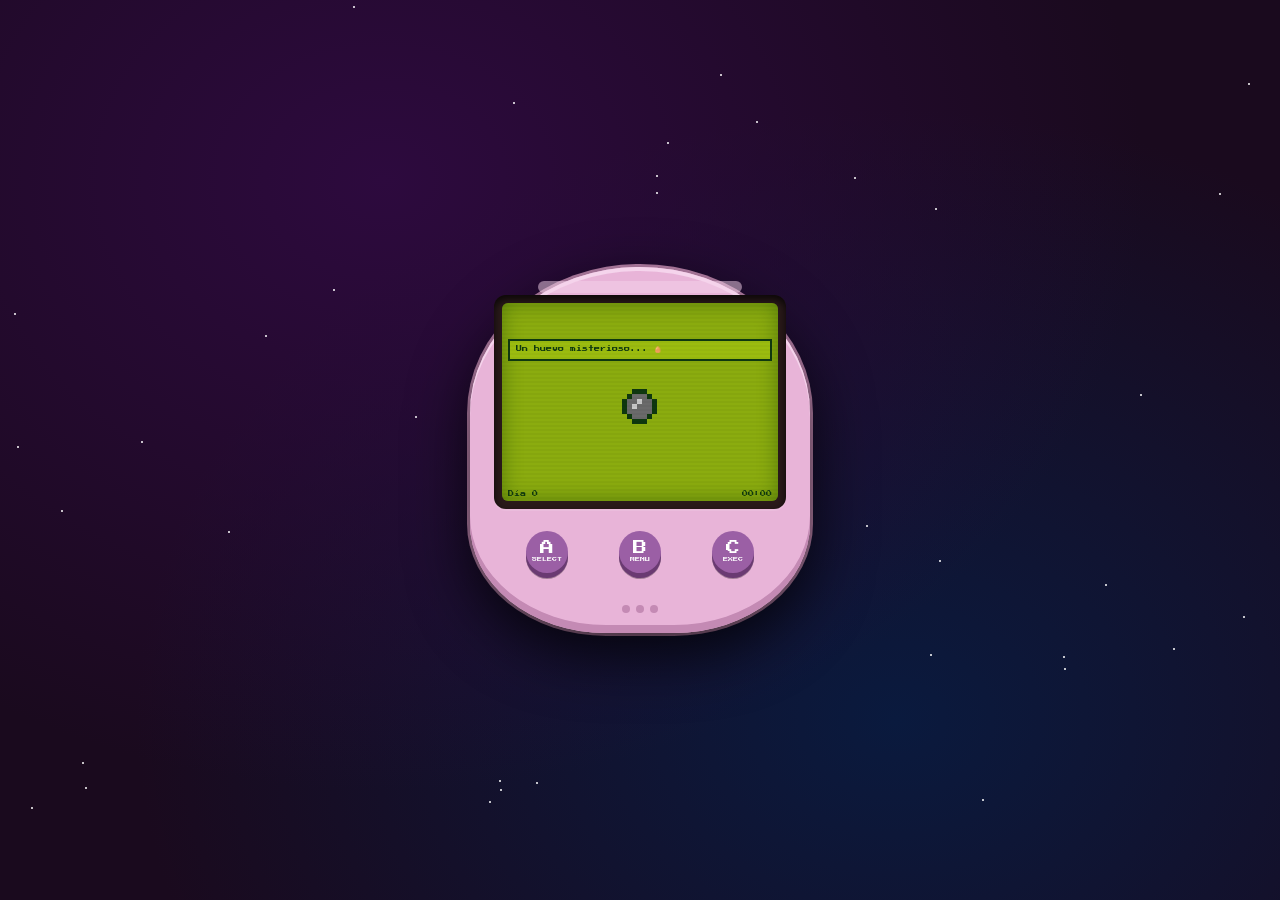
==== index.html @ d7ad5127 "Refactor: diseño modular, engine RAF 60fps, framework animaciones Made-with: Cursor" ====
<!DOCTYPE html>
<html lang="es">
<head>
  <meta charset="UTF-8">
  <meta name="viewport" content="width=device-width, initial-scale=1.0, maximum-scale=1.0, user-scalable=no">
  <title>Krakendork 🐕🦑</title>
  <link rel="stylesheet" href="css/main.css">
  <link rel="stylesheet" href="css/animations.css">
</head>
<body>

<div class="stars" id="stars"></div>

<div class="device">
  <div class="screen-frame">
    <div class="screen" id="main-screen">
      <div class="screen-scanlines"></div>

      <div class="status-bars" id="status-bars">
        <div class="stat-row">
          <span class="stat-icon">🍔</span>
          <div class="stat-bar-bg"><div class="stat-bar-fill" id="bar-hunger" style="width:80%"></div></div>
        </div>
        <div class="stat-row">
          <span class="stat-icon">😊</span>
          <div class="stat-bar-bg"><div class="stat-bar-fill" id="bar-happy" style="width:80%"></div></div>
        </div>
        <div class="stat-row">
          <span class="stat-icon">🔋</span>
          <div class="stat-bar-bg"><div class="stat-bar-fill" id="bar-energy" style="width:80%"></div></div>
        </div>
        <div class="stat-row">
          <span class="stat-icon">🚿</span>
          <div class="stat-bar-bg"><div class="stat-bar-fill" id="bar-clean" style="width:80%"></div></div>
        </div>
      </div>

      <div class="medal" id="medal-icon" style="display:none"></div>
      <div class="attention animate-blink" id="attention">❗</div>

      <div class="creature-area">
        <canvas id="creature-canvas" width="64" height="48"></canvas>
      </div>

      <div class="sleep-z" id="sleep-z" style="display:none">z</div>
      <div class="sleep-z" id="sleep-z2" style="display:none;animation-delay:1s;right:22%;font-size:10px">Z</div>
      <div class="poop-icon" id="poop-icon" style="display:none">💩</div>

      <div class="msg-bubble" id="msg-bubble"></div>
      <div class="effect-layer" id="effect-layer"></div>

      <div class="screen-bottom">
        <div class="age-display" id="age-display">Día 0</div>
        <div class="time-display" id="time-display">12:00</div>
      </div>

      <div class="menu-overlay" id="menu-overlay">
        <div class="menu-title">MENÚ</div>
        <div class="menu-item" id="mi-food" onclick="Krakendork.selectMenu('food')"><span>🍙</span> Alimentar</div>
        <div class="menu-item" id="mi-snack" onclick="Krakendork.selectMenu('snack')"><span>🍬</span> Golosina</div>
        <div class="menu-item" id="mi-game" onclick="Krakendork.selectMenu('game')"><span>🎮</span> Jugar</div>
        <div class="menu-item" id="mi-light" onclick="Krakendork.selectMenu('light')"><span>💡</span> Luz</div>
        <div class="menu-item" id="mi-medicine" onclick="Krakendork.selectMenu('medicine')"><span>💊</span> Medicina</div>
        <div class="menu-item" id="mi-clean" onclick="Krakendork.selectMenu('clean')"><span>🛁</span> Limpiar</div>
        <div class="menu-item" id="mi-stats" onclick="Krakendork.selectMenu('stats')"><span>📊</span> Estado</div>
      </div>

      <div class="stats-panel" id="stats-panel">
        <div class="panel-title">📊 ESTADO</div>
        <div class="panel-stat">
          <span class="panel-stat-label">HAMBRE</span>
          <div class="panel-stat-bar" id="ps-hunger-bg"><div id="ps-hunger" style="height:100%;background:var(--pixel);transition:width .3s"></div></div>
          <span class="panel-stat-val" id="psv-hunger">80</span>
        </div>
        <div class="panel-stat">
          <span class="panel-stat-label">FELIZ</span>
          <div class="panel-stat-bar"><div id="ps-happy" style="height:100%;background:var(--pixel);transition:width .3s"></div></div>
          <span class="panel-stat-val" id="psv-happy">80</span>
        </div>
        <div class="panel-stat">
          <span class="panel-stat-label">ENERGÍA</span>
          <div class="panel-stat-bar"><div id="ps-energy" style="height:100%;background:var(--pixel);transition:width .3s"></div></div>
          <span class="panel-stat-val" id="psv-energy">80</span>
        </div>
        <div class="panel-stat">
          <span class="panel-stat-label">LIMPIEZA</span>
          <div class="panel-stat-bar"><div id="ps-clean" style="height:100%;background:var(--pixel);transition:width .3s"></div></div>
          <span class="panel-stat-val" id="psv-clean">80</span>
        </div>
        <div class="panel-stat">
          <span class="panel-stat-label">PESO</span>
          <div class="panel-stat-bar"><div id="ps-weight" style="height:100%;background:var(--pixel)"></div></div>
          <span class="panel-stat-val" id="psv-weight">5</span>
        </div>
        <div class="panel-stat" style="margin-top:2px">
          <span class="panel-stat-label" style="width:auto;font-size:6px">Edad: <span id="ps-age">0</span>d &nbsp; Felices: <span id="ps-hc">0</span> &nbsp;</span>
          <span class="panel-stat-label" id="ps-sick" style="color:#f44;font-size:6px"></span>
        </div>
        <div style="margin-top:4px;text-align:center;font-size:6px;color:var(--pixel);cursor:pointer;text-decoration:underline" onclick="Krakendork.closeStats()">[ cerrar ]</div>
      </div>

      <div class="game-area" id="game-area">
        <div class="game-prompt" id="game-prompt">¡Adivina!</div>
        <div class="game-target" id="game-target">❓</div>
        <div class="game-input" id="game-input"></div>
        <div class="game-result" id="game-result"></div>
      </div>

      <div class="sick-overlay" id="sick-overlay">
        <span class="animate-blink" style="font-size:12px">💀</span>
      </div>

      <div class="evo-flash" id="evo-flash"></div>

      <div class="dead-screen deep-sleep-screen" id="dead-screen">
        <div class="ghost animate-float">💤</div>
        <div class="dead-text deep-sleep-text">Krakendork<br>duerme profundamente...</div>
        <div class="dead-text deep-sleep-text" id="dead-age" style="font-size:6px">Toca Luz para despertar</div>
        <button class="restart-btn" onclick="Krakendork.wakeFromSleep()">Despertar</button>
      </div>
    </div>
  </div>

  <div class="buttons-row">
    <button class="btn" id="btn-a" onclick="Krakendork.pressA()">
      <span class="btn-icon">A</span>
      <span class="btn-label">SELECT</span>
    </button>
    <button class="btn" id="btn-b" onclick="Krakendork.pressB()">
      <span class="btn-icon">B</span>
      <span class="btn-label">MENU</span>
    </button>
    <button class="btn" id="btn-c" onclick="Krakendork.pressC()">
      <span class="btn-icon">C</span>
      <span class="btn-label">EXEC</span>
    </button>
  </div>

  <div class="shell-deco">
    <div class="deco-dot"></div>
    <div class="deco-dot"></div>
    <div class="deco-dot"></div>
  </div>
</div>

<script src="js/engine.js"></script>
<script src="js/sprites.js"></script>
<script src="js/ui.js"></script>
<script src="js/game.js"></script>
<script src="js/main.js"></script>
</body>
</html>
---- css/main.css ----
/* Krakendork - Estilos principales */
@import url('https://fonts.googleapis.com/css2?family=Press+Start+2P&display=swap');

:root {
  --shell: #e8b4d8;
  --shell-dark: #c48ab4;
  --shell-light: #f5d4ec;
  --btn: #9b5fa5;
  --btn-shadow: #6a3a72;
  --screen-bg: #8bac0f;
  --screen-dark: #306230;
  --screen-mid: #8bac0f;
  --screen-light: #9bbc0f;
  --pixel: #0f380f;
  --pixel-mid: #306230;
  --bg: #1a0a1e;
}

* { box-sizing: border-box; margin: 0; padding: 0; -webkit-tap-highlight-color: transparent; }

body {
  background: var(--bg);
  min-height: 100vh;
  display: flex;
  flex-direction: column;
  align-items: center;
  justify-content: center;
  font-family: 'Press Start 2P', monospace;
  overflow: hidden;
  background-image: radial-gradient(ellipse at 30% 20%, #2d0a3e 0%, transparent 60%),
                    radial-gradient(ellipse at 70% 80%, #0a1a3e 0%, transparent 60%);
}

/* Stars */
.stars { position: fixed; inset: 0; pointer-events: none; }
.star { position: absolute; width: 2px; height: 2px; background: #fff; border-radius: 50%; }

/* Device */
.device {
  position: relative;
  width: min(340px, 92vw);
  background: var(--shell);
  border-radius: 50% 50% 40% 40% / 40% 40% 30% 30%;
  padding: 28px 24px 60px;
  box-shadow:
    inset 0 -8px 0 var(--shell-dark),
    inset 0 4px 0 var(--shell-light),
    0 20px 60px rgba(0,0,0,0.8),
    0 0 0 3px var(--shell-dark);
  user-select: none;
}

.device::before {
  content: '';
  position: absolute;
  top: 14px; left: 50%; transform: translateX(-50%);
  width: 60%; height: 12px;
  background: var(--shell-light);
  border-radius: 6px;
  opacity: 0.5;
}

/* Screen */
.screen-frame {
  background: #2a1a1a;
  border-radius: 12px;
  padding: 8px;
  box-shadow: inset 0 4px 8px rgba(0,0,0,0.8), 0 2px 0 rgba(255,255,255,0.1);
  margin-bottom: 22px;
}

.screen {
  background: var(--screen-bg);
  border-radius: 6px;
  width: 100%;
  aspect-ratio: 1.4 / 1;
  position: relative;
  overflow: hidden;
  box-shadow: inset 0 0 20px rgba(0,50,0,0.4);
}

.screen-scanlines {
  position: absolute; inset: 0;
  background: repeating-linear-gradient(0deg, transparent, transparent 2px, rgba(0,0,0,0.03) 2px, rgba(0,0,0,0.03) 4px);
  pointer-events: none; z-index: 10;
}

/* Status bars */
.status-bars {
  position: absolute;
  top: 6px; left: 6px; right: 6px;
  display: flex; flex-direction: column; gap: 3px;
  z-index: 5;
}

.stat-row { display: flex; align-items: center; gap: 4px; }
.stat-icon { font-size: 7px; line-height: 1; width: 10px; text-align: center; }
.stat-bar-bg {
  flex: 1; height: 5px;
  background: var(--screen-dark);
  border-radius: 0;
}
.stat-bar-fill {
  height: 100%;
  background: var(--pixel);
  transition: width 0.5s;
}

/* Creature area */
.creature-area {
  position: absolute;
  top: 38px; left: 0; right: 0; bottom: 28px;
  display: flex; align-items: center; justify-content: center;
}

.screen-bottom {
  position: absolute;
  bottom: 4px; left: 6px; right: 6px;
  display: flex; justify-content: space-between; align-items: center;
  z-index: 5;
}

.age-display, .time-display { font-size: 6px; color: var(--pixel); }

#creature-canvas {
  image-rendering: pixelated;
  image-rendering: crisp-edges;
}

/* Message bubble */
.msg-bubble {
  position: absolute;
  top: 36px; left: 6px; right: 6px;
  background: var(--screen-light);
  border: 2px solid var(--pixel);
  padding: 4px 6px;
  font-size: 6px;
  color: var(--pixel);
  line-height: 1.6;
  z-index: 8;
  display: none;
}

.attention {
  position: absolute;
  top: 4px; right: 8px;
  font-size: 10px;
  z-index: 9;
  display: none;
}

.effect-layer {
  position: absolute; inset: 0;
  pointer-events: none; z-index: 7;
  display: flex; align-items: center; justify-content: center;
  font-size: 14px;
}

/* Buttons */
.buttons-row {
  display: flex; justify-content: space-around; align-items: center;
  padding: 0 10px;
  gap: 8px;
}

.btn {
  width: 42px; height: 42px;
  background: var(--btn);
  border-radius: 50%;
  border: none;
  cursor: pointer;
  display: flex; align-items: center; justify-content: center;
  font-size: 8px;
  color: #fff;
  font-family: 'Press Start 2P', monospace;
  box-shadow: 0 5px 0 var(--btn-shadow), 0 6px 0 rgba(0,0,0,0.3);
  transition: transform 0.1s, box-shadow 0.1s;
  flex-direction: column;
  gap: 2px;
  line-height: 1;
  text-align: center;
  -webkit-user-select: none;
}

.btn:active {
  transform: translateY(4px);
  box-shadow: 0 1px 0 var(--btn-shadow), 0 2px 0 rgba(0,0,0,0.3);
}

.btn-icon { font-size: 14px; }
.btn-label { font-size: 5px; opacity: 0.9; }

/* Menu */
.menu-overlay {
  position: absolute; inset: 0;
  background: var(--screen-bg);
  z-index: 20;
  display: none;
  flex-direction: column;
  padding: 8px 6px;
  gap: 3px;
}

.menu-title {
  font-size: 7px; color: var(--pixel);
  text-align: center; margin-bottom: 4px;
  border-bottom: 2px solid var(--pixel);
  padding-bottom: 3px;
}

.menu-item {
  display: flex; align-items: center; gap: 6px;
  padding: 5px 4px;
  font-size: 7px; color: var(--pixel);
  cursor: pointer;
  border: 2px solid transparent;
}

.menu-item.selected { border-color: var(--pixel); background: var(--screen-dark); color: var(--screen-light); }
.menu-item:active { background: var(--screen-dark); }

/* Overlays */
.sick-overlay {
  position: absolute; inset: 0;
  pointer-events: none; z-index: 6;
  display: none;
  align-items: center; justify-content: center;
}

.game-area {
  position: absolute; inset: 0; z-index: 15;
  background: var(--screen-bg);
  display: none; flex-direction: column;
  align-items: center; justify-content: center;
  gap: 8px;
}

.game-prompt { font-size: 8px; color: var(--pixel); text-align: center; }
.game-target { font-size: 24px; }
.game-input { display: flex; gap: 8px; }
.game-btn {
  width: 36px; height: 36px; background: var(--screen-dark);
  border: 2px solid var(--pixel); font-size: 14px; cursor: pointer;
  display: flex; align-items: center; justify-content: center;
}
.game-btn:active { background: var(--pixel); }
.game-result { font-size: 8px; color: var(--pixel); }

/* Deep sleep overlay (Krakendork no muere) */
.dead-screen,
.deep-sleep-screen {
  position: absolute; inset: 0; z-index: 30;
  background: var(--screen-bg);
  display: none; flex-direction: column;
  align-items: center; justify-content: center; gap: 8px;
}

.dead-screen .ghost { font-size: 28px; }
.dead-text,
.deep-sleep-text { font-size: 7px; color: var(--pixel); text-align: center; line-height: 2; }
.restart-btn {
  font-family: 'Press Start 2P', monospace;
  font-size: 6px; padding: 6px 10px;
  background: var(--pixel); color: var(--screen-light);
  border: none; cursor: pointer; margin-top: 4px;
}

/* Stats panel */
.stats-panel {
  position: absolute; inset: 0; z-index: 20;
  background: var(--screen-bg);
  display: none; flex-direction: column;
  padding: 6px; gap: 4px;
}

.panel-title { font-size: 7px; color: var(--pixel); text-align: center; margin-bottom: 2px; }
.panel-stat { display: flex; align-items: center; gap: 4px; }
.panel-stat-label { font-size: 6px; color: var(--pixel); width: 45px; }
.panel-stat-bar { flex: 1; height: 8px; background: var(--screen-dark); }
.panel-stat-val { font-size: 6px; color: var(--pixel); width: 20px; text-align: right; }
.medal { position: absolute; top: 4px; left: 6px; font-size: 10px; z-index: 5; }

.shell-deco {
  position: absolute;
  bottom: 20px; left: 50%; transform: translateX(-50%);
  display: flex; gap: 6px;
}

.deco-dot {
  width: 8px; height: 8px;
  background: var(--shell-dark);
  border-radius: 50%;
}

@media (max-height: 600px) {
  .device { padding: 20px 20px 50px; }
  .btn { width: 36px; height: 36px; }
}
---- css/animations.css ----
/* Krakendork - Framework de animaciones para videojuego */

/* === Keyframes base === */
@keyframes twinkle {
  0%, 100% { opacity: 0.2; }
  50% { opacity: 1; }
}

@keyframes blink {
  0%, 100% { opacity: 1; }
  50% { opacity: 0; }
}

@keyframes float {
  0%, 100% { transform: translateY(0); }
  50% { transform: translateY(-6px); }
}

@keyframes rise {
  0% { transform: translateY(0); opacity: 1; }
  100% { transform: translateY(-40px); opacity: 0; }
}

@keyframes fall {
  0% { top: 20%; opacity: 1; }
  100% { top: 60%; opacity: 0; }
}

@keyframes sleepZ {
  0% { opacity: 0; transform: translate(0, 0) scale(0.5); }
  50% { opacity: 1; }
  100% { opacity: 0; transform: translate(8px, -12px) scale(1); }
}

/* === Easing curves (para uso con JavaScript) === */
/* linear, ease, ease-in, ease-out, ease-in-out están en CSS */
/* bounce: cubic-bezier(0.68, -0.55, 0.265, 1.55) */
/* elastic: cubic-bezier(0.68, -0.6, 0.32, 1.6) */

/* === Clases de animación === */
.animate-blink { animation: blink 0.8s infinite; }
.animate-twinkle { animation: twinkle 3s infinite; }
.animate-float { animation: float 2s ease-in-out infinite; }
.animate-rise { animation: rise 1s forwards; }
.animate-fall { animation: fall 1s forwards; }
.animate-sleepZ { animation: sleepZ 2s infinite; }

/* Attention indicator */
.attention.animate-blink { animation: blink 0.8s infinite; }

/* Sleep Zs */
.sleep-z { animation: sleepZ 2s infinite; }

/* Poop */
.poop-icon { animation: blink 2s infinite; }

/* Food item */
.food-item { animation: fall 1s forwards; pointer-events: none; }

/* Heart particles */
.heart-particle { animation: rise 1s forwards; pointer-events: none; }

/* Effect span (emoji rise) */
.effect-rise { animation: rise 0.8s forwards; pointer-events: none; }

/* Evolution flash */
.evo-flash {
  position: absolute; inset: 0;
  background: white;
  z-index: 25; pointer-events: none;
  display: none;
}

/* === Transiciones para UI === */
.transition-bar { transition: width 0.5s; }
.transition-fade { transition: opacity 0.3s; }
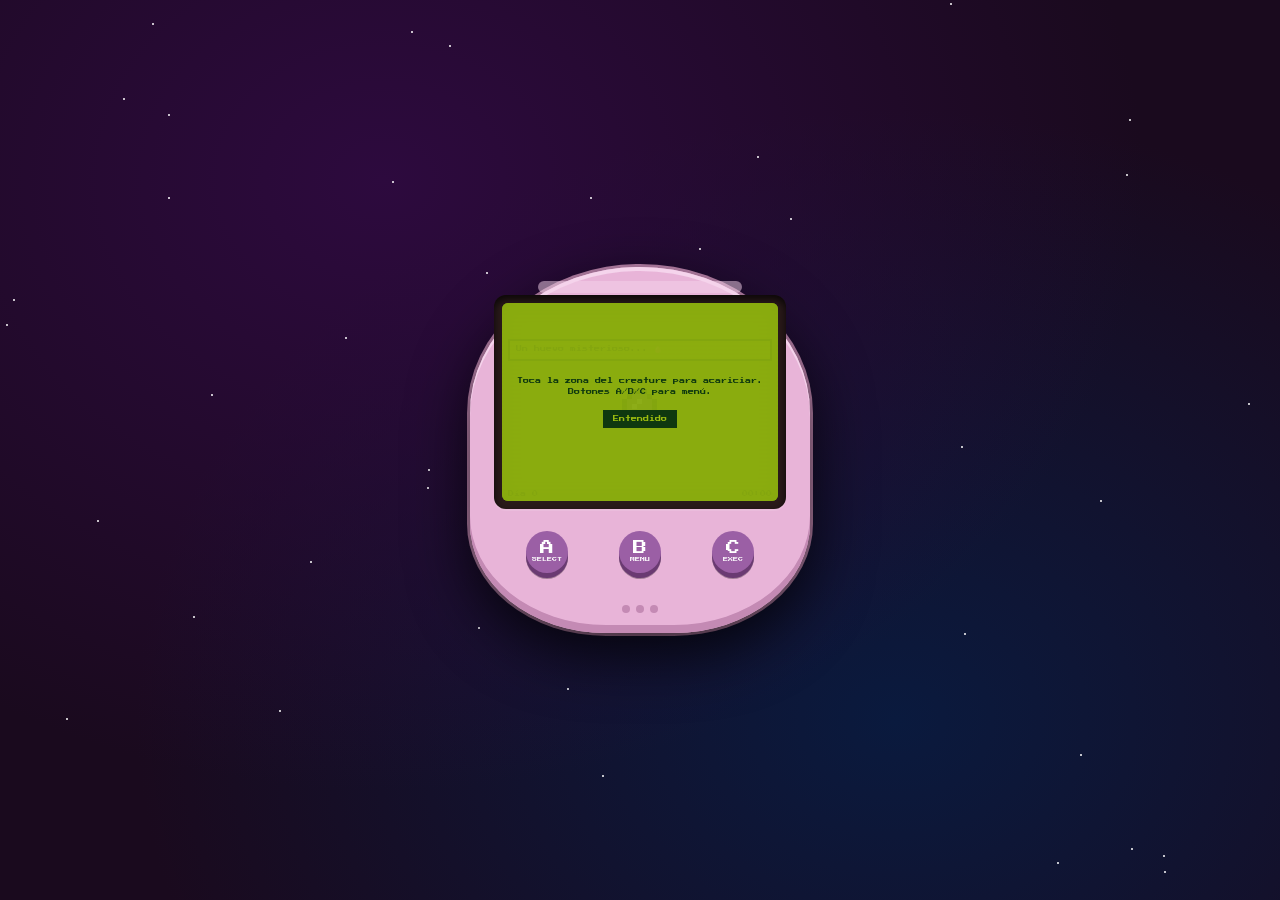
==== commit 6b979299: "Todas las mejoras: localStorage, Page Visibility, teclado, vibración, 4 minijuegos, caricias, nombre" ====
--- a/index.html
+++ b/index.html
@@ -3,7 +3,9 @@
 <head>
   <meta charset="UTF-8">
   <meta name="viewport" content="width=device-width, initial-scale=1.0, maximum-scale=1.0, user-scalable=no">
+  <meta name="theme-color" content="#9b5fa5">
   <title>Krakendork 🐕🦑</title>
+  <link rel="manifest" href="manifest.json">
   <link rel="stylesheet" href="css/main.css">
   <link rel="stylesheet" href="css/animations.css">
 </head>
@@ -54,6 +56,11 @@
         <div class="time-display" id="time-display">12:00</div>
       </div>
 
+      <div class="tutorial-overlay" id="tutorial-overlay">
+        <div class="tutorial-text">Toca la zona del creature para acariciar. Botones A/B/C para menú.</div>
+        <button class="restart-btn" onclick="document.getElementById('tutorial-overlay').style.display='none'">Entendido</button>
+      </div>
+
       <div class="menu-overlay" id="menu-overlay">
         <div class="menu-title">MENÚ</div>
         <div class="menu-item" id="mi-food" onclick="Krakendork.selectMenu('food')"><span>🍙</span> Alimentar</div>
@@ -67,6 +74,7 @@
 
       <div class="stats-panel" id="stats-panel">
         <div class="panel-title">📊 ESTADO</div>
+        <div class="panel-stat"><span class="panel-stat-label">NOMBRE</span><input type="text" id="ps-name" maxlength="12" placeholder="Krakendork" style="font-size:6px;padding:2px;width:60px" onblur="Krakendork.setName(this.value)"></div>
         <div class="panel-stat">
           <span class="panel-stat-label">HAMBRE</span>
           <div class="panel-stat-bar" id="ps-hunger-bg"><div id="ps-hunger" style="height:100%;background:var(--pixel);transition:width .3s"></div></div>
@@ -93,10 +101,12 @@
           <span class="panel-stat-val" id="psv-weight">5</span>
         </div>
         <div class="panel-stat" style="margin-top:2px">
-          <span class="panel-stat-label" style="width:auto;font-size:6px">Edad: <span id="ps-age">0</span>d &nbsp; Felices: <span id="ps-hc">0</span> &nbsp;</span>
+          <span class="panel-stat-label" style="width:auto;font-size:6px">Edad: <span id="ps-age">0</span>d &nbsp; Felices: <span id="ps-hc">0</span></span>
           <span class="panel-stat-label" id="ps-sick" style="color:#f44;font-size:6px"></span>
         </div>
+        <div class="panel-stat" style="font-size:5px" id="ps-achievements"></div>
         <div style="margin-top:4px;text-align:center;font-size:6px;color:var(--pixel);cursor:pointer;text-decoration:underline" onclick="Krakendork.closeStats()">[ cerrar ]</div>
+        <div style="margin-top:2px;text-align:center;font-size:5px;color:#666;cursor:pointer" onclick="if(confirm('¿Empezar de cero?')){Krakendork.initGame(true);Krakendork.closeStats();}">[ Nuevo huevo ]</div>
       </div>
 
       <div class="game-area" id="game-area">
@@ -145,6 +155,10 @@
 
 <script src="js/engine.js"></script>
 <script src="js/sprites.js"></script>
+<script src="js/storage.js"></script>
+<script src="js/audio.js"></script>
+<script src="js/visibility.js"></script>
+<script src="js/input.js"></script>
 <script src="js/ui.js"></script>
 <script src="js/game.js"></script>
 <script src="js/main.js"></script>
--- a/css/main.css
+++ b/css/main.css
@@ -106,11 +106,13 @@
   transition: width 0.5s;
 }
 
-/* Creature area */
+/* Creature area - tap para acariciar */
 .creature-area {
   position: absolute;
   top: 38px; left: 0; right: 0; bottom: 28px;
   display: flex; align-items: center; justify-content: center;
+  cursor: pointer;
+  touch-action: manipulation;
 }
 
 .screen-bottom {
@@ -255,6 +257,15 @@
   align-items: center; justify-content: center; gap: 8px;
 }
 
+.tutorial-overlay {
+  position: absolute; inset: 0; z-index: 35;
+  background: rgba(139, 172, 15, 0.95);
+  display: flex; flex-direction: column;
+  align-items: center; justify-content: center; gap: 8px;
+  padding: 12px;
+}
+.tutorial-text { font-size: 6px; color: var(--pixel); text-align: center; line-height: 1.8; }
+
 .dead-screen .ghost { font-size: 28px; }
 .dead-text,
 .deep-sleep-text { font-size: 7px; color: var(--pixel); text-align: center; line-height: 2; }
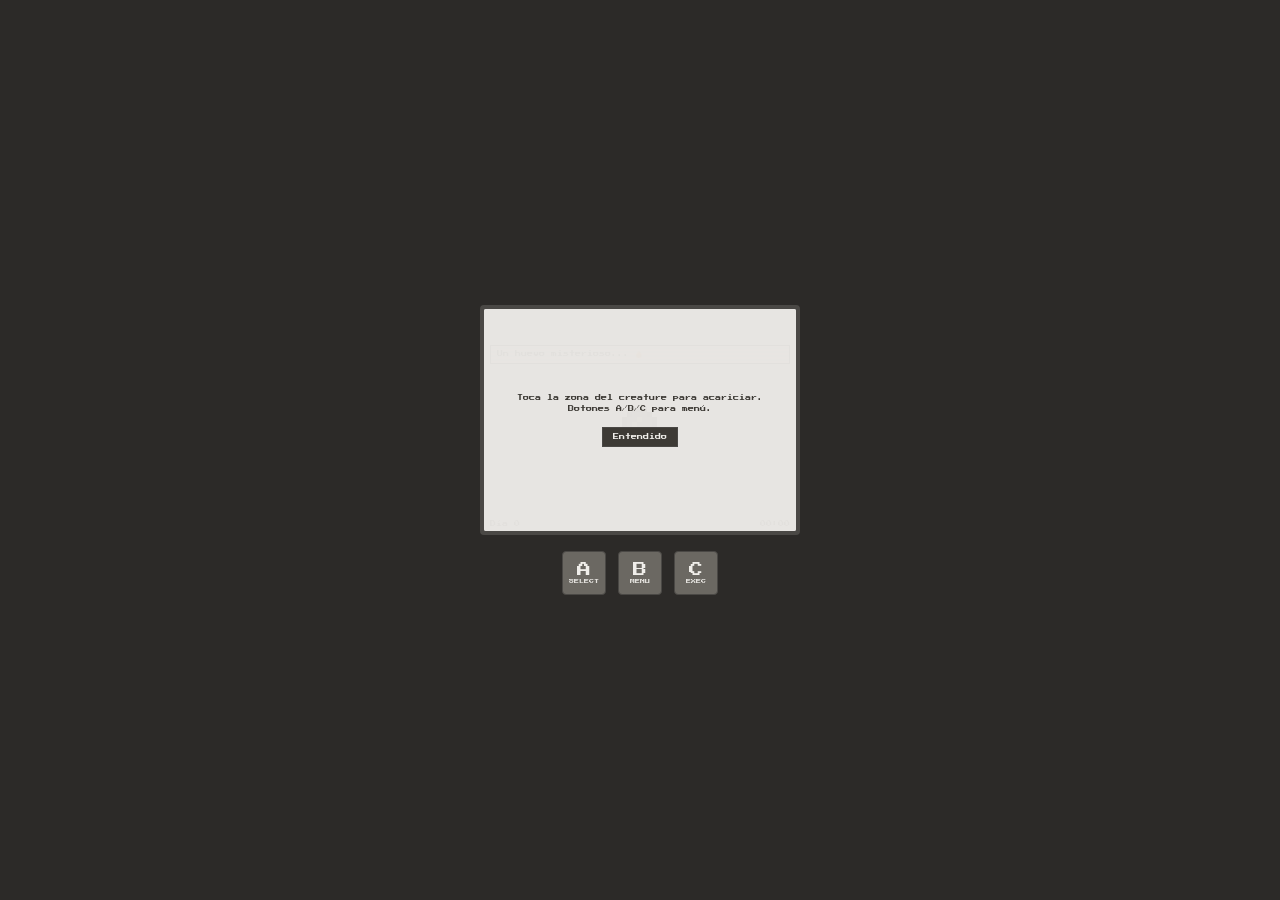
==== commit 140a4bc8: "Diseño sobrio: colores apagados, solo pantalla de juego, sin figura Tamagotchi Made-with: Cursor" ====
--- a/index.html
+++ b/index.html
@@ -3,7 +3,7 @@
 <head>
   <meta charset="UTF-8">
   <meta name="viewport" content="width=device-width, initial-scale=1.0, maximum-scale=1.0, user-scalable=no">
-  <meta name="theme-color" content="#9b5fa5">
+  <meta name="theme-color" content="#2c2a28">
   <title>Krakendork 🐕🦑</title>
   <link rel="manifest" href="manifest.json">
   <link rel="stylesheet" href="css/main.css">
--- a/css/main.css
+++ b/css/main.css
@@ -1,19 +1,17 @@
-/* Krakendork - Estilos principales */
+/* Krakendork - Diseño sobrio, solo pantalla de juego */
 @import url('https://fonts.googleapis.com/css2?family=Press+Start+2P&display=swap');
 
 :root {
-  --shell: #e8b4d8;
-  --shell-dark: #c48ab4;
-  --shell-light: #f5d4ec;
-  --btn: #9b5fa5;
-  --btn-shadow: #6a3a72;
-  --screen-bg: #8bac0f;
-  --screen-dark: #306230;
-  --screen-mid: #8bac0f;
-  --screen-light: #9bbc0f;
-  --pixel: #0f380f;
-  --pixel-mid: #306230;
-  --bg: #1a0a1e;
+  --screen-bg: #e8e6e3;
+  --screen-dark: #9a978f;
+  --screen-mid: #c4c2bc;
+  --screen-light: #f0eeea;
+  --pixel: #3d3a35;
+  --pixel-mid: #6b6862;
+  --btn: #6b6862;
+  --btn-hover: #5a5752;
+  --bg: #2c2a28;
+  --border: #4a4845;
 }
 
 * { box-sizing: border-box; margin: 0; padding: 0; -webkit-tap-highlight-color: transparent; }
@@ -27,61 +25,42 @@
   justify-content: center;
   font-family: 'Press Start 2P', monospace;
   overflow: hidden;
-  background-image: radial-gradient(ellipse at 30% 20%, #2d0a3e 0%, transparent 60%),
-                    radial-gradient(ellipse at 70% 80%, #0a1a3e 0%, transparent 60%);
-}
-
-/* Stars */
-.stars { position: fixed; inset: 0; pointer-events: none; }
-.star { position: absolute; width: 2px; height: 2px; background: #fff; border-radius: 50%; }
-
-/* Device */
+}
+
+/* Ocultar estrellas - diseño limpio */
+.stars { display: none; }
+
+/* Contenedor: solo pantalla de juego */
 .device {
   position: relative;
-  width: min(340px, 92vw);
-  background: var(--shell);
-  border-radius: 50% 50% 40% 40% / 40% 40% 30% 30%;
-  padding: 28px 24px 60px;
-  box-shadow:
-    inset 0 -8px 0 var(--shell-dark),
-    inset 0 4px 0 var(--shell-light),
-    0 20px 60px rgba(0,0,0,0.8),
-    0 0 0 3px var(--shell-dark);
+  width: min(320px, 92vw);
+  display: flex;
+  flex-direction: column;
+  align-items: center;
+  gap: 16px;
   user-select: none;
 }
 
-.device::before {
-  content: '';
-  position: absolute;
-  top: 14px; left: 50%; transform: translateX(-50%);
-  width: 60%; height: 12px;
-  background: var(--shell-light);
-  border-radius: 6px;
-  opacity: 0.5;
-}
-
-/* Screen */
+/* Pantalla de juego - protagonista */
 .screen-frame {
-  background: #2a1a1a;
-  border-radius: 12px;
-  padding: 8px;
-  box-shadow: inset 0 4px 8px rgba(0,0,0,0.8), 0 2px 0 rgba(255,255,255,0.1);
-  margin-bottom: 22px;
+  width: 100%;
+  background: var(--border);
+  border-radius: 4px;
+  padding: 4px;
 }
 
 .screen {
   background: var(--screen-bg);
-  border-radius: 6px;
+  border-radius: 2px;
   width: 100%;
   aspect-ratio: 1.4 / 1;
   position: relative;
   overflow: hidden;
-  box-shadow: inset 0 0 20px rgba(0,50,0,0.4);
 }
 
 .screen-scanlines {
   position: absolute; inset: 0;
-  background: repeating-linear-gradient(0deg, transparent, transparent 2px, rgba(0,0,0,0.03) 2px, rgba(0,0,0,0.03) 4px);
+  background: repeating-linear-gradient(0deg, transparent, transparent 2px, rgba(0,0,0,0.02) 2px, rgba(0,0,0,0.02) 4px);
   pointer-events: none; z-index: 10;
 }
 
@@ -97,7 +76,7 @@
 .stat-icon { font-size: 7px; line-height: 1; width: 10px; text-align: center; }
 .stat-bar-bg {
   flex: 1; height: 5px;
-  background: var(--screen-dark);
+  background: var(--screen-mid);
   border-radius: 0;
 }
 .stat-bar-fill {
@@ -134,7 +113,7 @@
   position: absolute;
   top: 36px; left: 6px; right: 6px;
   background: var(--screen-light);
-  border: 2px solid var(--pixel);
+  border: 1px solid var(--pixel);
   padding: 4px 6px;
   font-size: 6px;
   color: var(--pixel);
@@ -158,25 +137,23 @@
   font-size: 14px;
 }
 
-/* Buttons */
+/* Buttons - sobrios, planos */
 .buttons-row {
-  display: flex; justify-content: space-around; align-items: center;
-  padding: 0 10px;
-  gap: 8px;
+  display: flex; justify-content: center; align-items: center;
+  gap: 12px;
 }
 
 .btn {
-  width: 42px; height: 42px;
+  width: 44px; height: 44px;
   background: var(--btn);
-  border-radius: 50%;
-  border: none;
+  border-radius: 4px;
+  border: 1px solid var(--border);
   cursor: pointer;
   display: flex; align-items: center; justify-content: center;
   font-size: 8px;
-  color: #fff;
+  color: var(--screen-light);
   font-family: 'Press Start 2P', monospace;
-  box-shadow: 0 5px 0 var(--btn-shadow), 0 6px 0 rgba(0,0,0,0.3);
-  transition: transform 0.1s, box-shadow 0.1s;
+  transition: background 0.15s;
   flex-direction: column;
   gap: 2px;
   line-height: 1;
@@ -184,10 +161,8 @@
   -webkit-user-select: none;
 }
 
-.btn:active {
-  transform: translateY(4px);
-  box-shadow: 0 1px 0 var(--btn-shadow), 0 2px 0 rgba(0,0,0,0.3);
-}
+.btn:hover { background: var(--btn-hover); }
+.btn:active { background: var(--pixel); }
 
 .btn-icon { font-size: 14px; }
 .btn-label { font-size: 5px; opacity: 0.9; }
@@ -259,7 +234,7 @@
 
 .tutorial-overlay {
   position: absolute; inset: 0; z-index: 35;
-  background: rgba(139, 172, 15, 0.95);
+  background: rgba(232, 230, 227, 0.97);
   display: flex; flex-direction: column;
   align-items: center; justify-content: center; gap: 8px;
   padding: 12px;
@@ -273,7 +248,7 @@
   font-family: 'Press Start 2P', monospace;
   font-size: 6px; padding: 6px 10px;
   background: var(--pixel); color: var(--screen-light);
-  border: none; cursor: pointer; margin-top: 4px;
+  border: 1px solid var(--border); cursor: pointer; margin-top: 4px;
 }
 
 /* Stats panel */
@@ -291,19 +266,8 @@
 .panel-stat-val { font-size: 6px; color: var(--pixel); width: 20px; text-align: right; }
 .medal { position: absolute; top: 4px; left: 6px; font-size: 10px; z-index: 5; }
 
-.shell-deco {
-  position: absolute;
-  bottom: 20px; left: 50%; transform: translateX(-50%);
-  display: flex; gap: 6px;
-}
-
-.deco-dot {
-  width: 8px; height: 8px;
-  background: var(--shell-dark);
-  border-radius: 50%;
-}
+.shell-deco { display: none; }
 
 @media (max-height: 600px) {
-  .device { padding: 20px 20px 50px; }
-  .btn { width: 36px; height: 36px; }
-}
+  .btn { width: 38px; height: 38px; }
+}
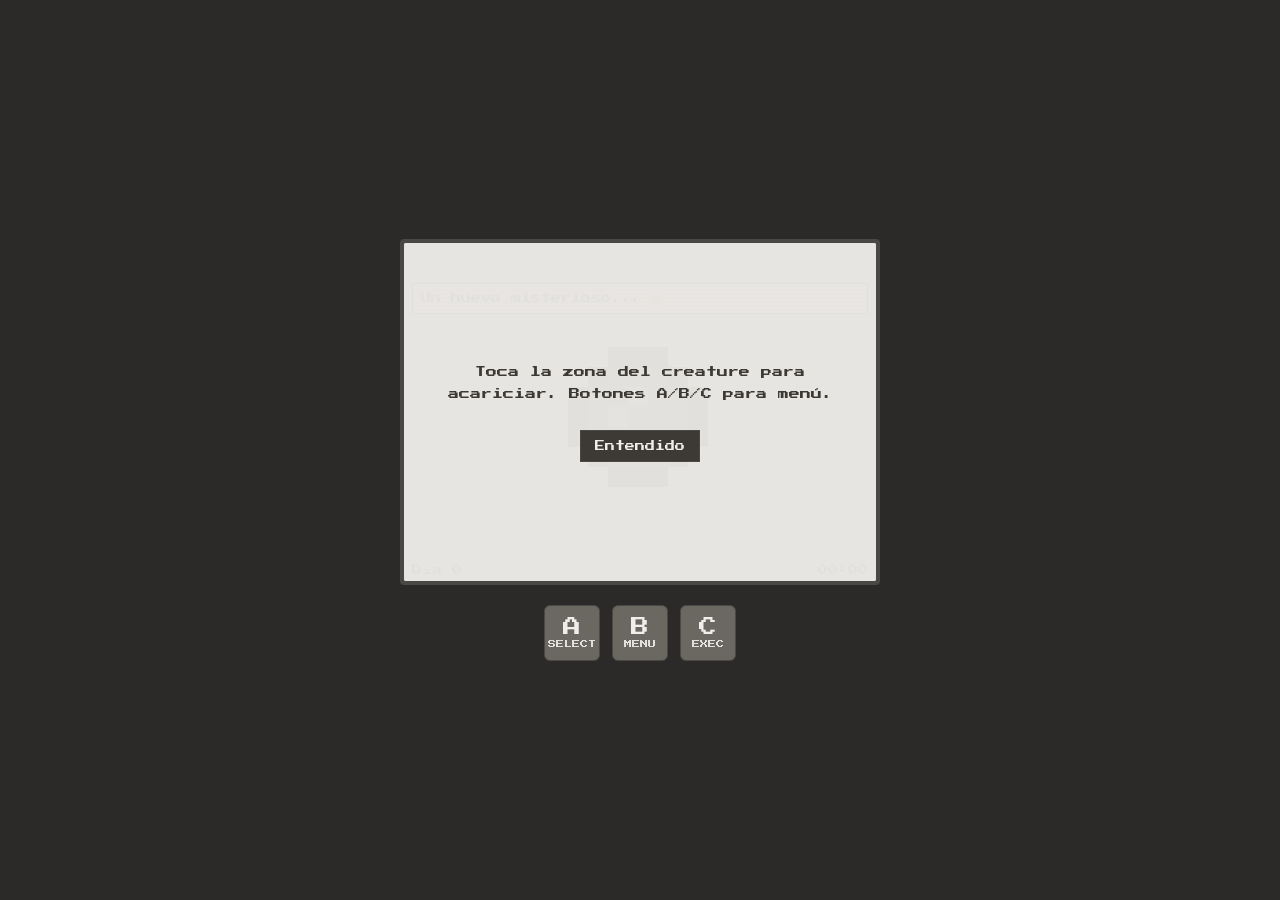
==== commit a3e83263: "Jugable desde web: tamaño legible, fuentes y botones más grandes, viewport permite zoom Made-with: C" ====
--- a/index.html
+++ b/index.html
@@ -2,7 +2,7 @@
 <html lang="es">
 <head>
   <meta charset="UTF-8">
-  <meta name="viewport" content="width=device-width, initial-scale=1.0, maximum-scale=1.0, user-scalable=no">
+  <meta name="viewport" content="width=device-width, initial-scale=1.0, viewport-fit=cover">
   <meta name="theme-color" content="#2c2a28">
   <title>Krakendork 🐕🦑</title>
   <link rel="manifest" href="manifest.json">
@@ -74,7 +74,7 @@
 
       <div class="stats-panel" id="stats-panel">
         <div class="panel-title">📊 ESTADO</div>
-        <div class="panel-stat"><span class="panel-stat-label">NOMBRE</span><input type="text" id="ps-name" maxlength="12" placeholder="Krakendork" style="font-size:6px;padding:2px;width:60px" onblur="Krakendork.setName(this.value)"></div>
+        <div class="panel-stat"><span class="panel-stat-label">NOMBRE</span><input type="text" id="ps-name" maxlength="12" placeholder="Krakendork" style="font-size:10px;padding:4px;width:80px;font-family:inherit" onblur="Krakendork.setName(this.value)"></div>
         <div class="panel-stat">
           <span class="panel-stat-label">HAMBRE</span>
           <div class="panel-stat-bar" id="ps-hunger-bg"><div id="ps-hunger" style="height:100%;background:var(--pixel);transition:width .3s"></div></div>
@@ -100,13 +100,13 @@
           <div class="panel-stat-bar"><div id="ps-weight" style="height:100%;background:var(--pixel)"></div></div>
           <span class="panel-stat-val" id="psv-weight">5</span>
         </div>
-        <div class="panel-stat" style="margin-top:2px">
-          <span class="panel-stat-label" style="width:auto;font-size:6px">Edad: <span id="ps-age">0</span>d &nbsp; Felices: <span id="ps-hc">0</span></span>
-          <span class="panel-stat-label" id="ps-sick" style="color:#f44;font-size:6px"></span>
+        <div class="panel-stat" style="margin-top:8px">
+          <span class="panel-stat-label" style="width:auto;font-size:10px">Edad: <span id="ps-age">0</span>d &nbsp; Felices: <span id="ps-hc">0</span></span>
+          <span class="panel-stat-label" id="ps-sick" style="color:#f44;font-size:10px"></span>
         </div>
-        <div class="panel-stat" style="font-size:5px" id="ps-achievements"></div>
-        <div style="margin-top:4px;text-align:center;font-size:6px;color:var(--pixel);cursor:pointer;text-decoration:underline" onclick="Krakendork.closeStats()">[ cerrar ]</div>
-        <div style="margin-top:2px;text-align:center;font-size:5px;color:#666;cursor:pointer" onclick="if(confirm('¿Empezar de cero?')){Krakendork.initGame(true);Krakendork.closeStats();}">[ Nuevo huevo ]</div>
+        <div class="panel-stat" style="font-size:10px" id="ps-achievements"></div>
+        <div style="margin-top:8px;text-align:center;font-size:10px;color:var(--pixel);cursor:pointer;text-decoration:underline" onclick="Krakendork.closeStats()">[ cerrar ]</div>
+        <div style="margin-top:4px;text-align:center;font-size:9px;color:#666;cursor:pointer" onclick="if(confirm('¿Empezar de cero?')){Krakendork.initGame(true);Krakendork.closeStats();}">[ Nuevo huevo ]</div>
       </div>
 
       <div class="game-area" id="game-area">
@@ -117,7 +117,7 @@
       </div>
 
       <div class="sick-overlay" id="sick-overlay">
-        <span class="animate-blink" style="font-size:12px">💀</span>
+        <span class="animate-blink" style="font-size:24px">💀</span>
       </div>
 
       <div class="evo-flash" id="evo-flash"></div>
@@ -125,7 +125,7 @@
       <div class="dead-screen deep-sleep-screen" id="dead-screen">
         <div class="ghost animate-float">💤</div>
         <div class="dead-text deep-sleep-text">Krakendork<br>duerme profundamente...</div>
-        <div class="dead-text deep-sleep-text" id="dead-age" style="font-size:6px">Toca Luz para despertar</div>
+        <div class="dead-text deep-sleep-text" id="dead-age" style="font-size:10px">Toca Luz para despertar</div>
         <button class="restart-btn" onclick="Krakendork.wakeFromSleep()">Despertar</button>
       </div>
     </div>
--- a/css/main.css
+++ b/css/main.css
@@ -1,4 +1,4 @@
-/* Krakendork - Diseño sobrio, solo pantalla de juego */
+/* Krakendork - Jugable desde web, tamaño legible */
 @import url('https://fonts.googleapis.com/css2?family=Press+Start+2P&display=swap');
 
 :root {
@@ -12,6 +12,7 @@
   --btn-hover: #5a5752;
   --bg: #2c2a28;
   --border: #4a4845;
+  --base-size: clamp(10px, 2.2vw, 14px);
 }
 
 * { box-sizing: border-box; margin: 0; padding: 0; -webkit-tap-highlight-color: transparent; }
@@ -24,20 +25,21 @@
   align-items: center;
   justify-content: center;
   font-family: 'Press Start 2P', monospace;
-  overflow: hidden;
-}
-
-/* Ocultar estrellas - diseño limpio */
+  overflow-x: hidden;
+  padding: 12px;
+}
+
 .stars { display: none; }
 
-/* Contenedor: solo pantalla de juego */
+/* Contenedor - tamaño legible en web */
 .device {
   position: relative;
-  width: min(320px, 92vw);
+  width: min(480px, 95vw);
+  max-width: 100%;
   display: flex;
   flex-direction: column;
   align-items: center;
-  gap: 16px;
+  gap: 20px;
   user-select: none;
 }
 
@@ -67,15 +69,15 @@
 /* Status bars */
 .status-bars {
   position: absolute;
-  top: 6px; left: 6px; right: 6px;
-  display: flex; flex-direction: column; gap: 3px;
+  top: 8px; left: 8px; right: 8px;
+  display: flex; flex-direction: column; gap: 5px;
   z-index: 5;
 }
 
-.stat-row { display: flex; align-items: center; gap: 4px; }
-.stat-icon { font-size: 7px; line-height: 1; width: 10px; text-align: center; }
+.stat-row { display: flex; align-items: center; gap: 6px; }
+.stat-icon { font-size: 11px; line-height: 1; width: 16px; text-align: center; }
 .stat-bar-bg {
-  flex: 1; height: 5px;
+  flex: 1; height: 8px;
   background: var(--screen-mid);
   border-radius: 0;
 }
@@ -88,7 +90,7 @@
 /* Creature area - tap para acariciar */
 .creature-area {
   position: absolute;
-  top: 38px; left: 0; right: 0; bottom: 28px;
+  top: 50px; left: 0; right: 0; bottom: 36px;
   display: flex; align-items: center; justify-content: center;
   cursor: pointer;
   touch-action: manipulation;
@@ -96,14 +98,19 @@
 
 .screen-bottom {
   position: absolute;
-  bottom: 4px; left: 6px; right: 6px;
+  bottom: 6px; left: 8px; right: 8px;
   display: flex; justify-content: space-between; align-items: center;
   z-index: 5;
 }
 
-.age-display, .time-display { font-size: 6px; color: var(--pixel); }
+.age-display, .time-display { font-size: 10px; color: var(--pixel); }
 
 #creature-canvas {
+  width: 100%;
+  height: 100%;
+  max-width: 256px;
+  max-height: 192px;
+  object-fit: contain;
   image-rendering: pixelated;
   image-rendering: crisp-edges;
 }
@@ -111,21 +118,21 @@
 /* Message bubble */
 .msg-bubble {
   position: absolute;
-  top: 36px; left: 6px; right: 6px;
+  top: 40px; left: 8px; right: 8px;
   background: var(--screen-light);
   border: 1px solid var(--pixel);
-  padding: 4px 6px;
-  font-size: 6px;
+  padding: 6px 8px;
+  font-size: 10px;
   color: var(--pixel);
-  line-height: 1.6;
+  line-height: 1.7;
   z-index: 8;
   display: none;
 }
 
 .attention {
   position: absolute;
-  top: 4px; right: 8px;
-  font-size: 10px;
+  top: 6px; right: 10px;
+  font-size: 14px;
   z-index: 9;
   display: none;
 }
@@ -134,7 +141,7 @@
   position: absolute; inset: 0;
   pointer-events: none; z-index: 7;
   display: flex; align-items: center; justify-content: center;
-  font-size: 14px;
+  font-size: 20px;
 }
 
 /* Buttons - sobrios, planos */
@@ -144,18 +151,19 @@
 }
 
 .btn {
-  width: 44px; height: 44px;
+  min-width: 56px; min-height: 56px;
+  width: 56px; height: 56px;
   background: var(--btn);
-  border-radius: 4px;
+  border-radius: 6px;
   border: 1px solid var(--border);
   cursor: pointer;
   display: flex; align-items: center; justify-content: center;
-  font-size: 8px;
+  font-size: 11px;
   color: var(--screen-light);
   font-family: 'Press Start 2P', monospace;
   transition: background 0.15s;
   flex-direction: column;
-  gap: 2px;
+  gap: 4px;
   line-height: 1;
   text-align: center;
   -webkit-user-select: none;
@@ -164,8 +172,8 @@
 .btn:hover { background: var(--btn-hover); }
 .btn:active { background: var(--pixel); }
 
-.btn-icon { font-size: 14px; }
-.btn-label { font-size: 5px; opacity: 0.9; }
+.btn-icon { font-size: 18px; }
+.btn-label { font-size: 8px; opacity: 0.9; }
 
 /* Menu */
 .menu-overlay {
@@ -174,23 +182,24 @@
   z-index: 20;
   display: none;
   flex-direction: column;
+  padding: 12px 10px;
+  gap: 6px;
+}
+
+.menu-title {
+  font-size: 11px; color: var(--pixel);
+  text-align: center; margin-bottom: 8px;
+  border-bottom: 2px solid var(--pixel);
+  padding-bottom: 6px;
+}
+
+.menu-item {
+  display: flex; align-items: center; gap: 10px;
   padding: 8px 6px;
-  gap: 3px;
-}
-
-.menu-title {
-  font-size: 7px; color: var(--pixel);
-  text-align: center; margin-bottom: 4px;
-  border-bottom: 2px solid var(--pixel);
-  padding-bottom: 3px;
-}
-
-.menu-item {
-  display: flex; align-items: center; gap: 6px;
-  padding: 5px 4px;
-  font-size: 7px; color: var(--pixel);
+  font-size: 11px; color: var(--pixel);
   cursor: pointer;
   border: 2px solid transparent;
+  min-height: 44px;
 }
 
 .menu-item.selected { border-color: var(--pixel); background: var(--screen-dark); color: var(--screen-light); }
@@ -212,16 +221,18 @@
   gap: 8px;
 }
 
-.game-prompt { font-size: 8px; color: var(--pixel); text-align: center; }
-.game-target { font-size: 24px; }
-.game-input { display: flex; gap: 8px; }
+.game-prompt { font-size: 11px; color: var(--pixel); text-align: center; }
+.game-target { font-size: 32px; }
+.game-input { display: flex; gap: 12px; flex-wrap: wrap; justify-content: center; }
 .game-btn {
-  width: 36px; height: 36px; background: var(--screen-dark);
-  border: 2px solid var(--pixel); font-size: 14px; cursor: pointer;
+  min-width: 48px; min-height: 48px;
+  width: 48px; height: 48px;
+  background: var(--screen-dark);
+  border: 2px solid var(--pixel); font-size: 18px; cursor: pointer;
   display: flex; align-items: center; justify-content: center;
 }
 .game-btn:active { background: var(--pixel); }
-.game-result { font-size: 8px; color: var(--pixel); }
+.game-result { font-size: 11px; color: var(--pixel); }
 
 /* Deep sleep overlay (Krakendork no muere) */
 .dead-screen,
@@ -236,19 +247,19 @@
   position: absolute; inset: 0; z-index: 35;
   background: rgba(232, 230, 227, 0.97);
   display: flex; flex-direction: column;
-  align-items: center; justify-content: center; gap: 8px;
-  padding: 12px;
-}
-.tutorial-text { font-size: 6px; color: var(--pixel); text-align: center; line-height: 1.8; }
-
-.dead-screen .ghost { font-size: 28px; }
+  align-items: center; justify-content: center; gap: 16px;
+  padding: 20px;
+}
+.tutorial-text { font-size: 11px; color: var(--pixel); text-align: center; line-height: 2; }
+
+.dead-screen .ghost { font-size: 36px; }
 .dead-text,
-.deep-sleep-text { font-size: 7px; color: var(--pixel); text-align: center; line-height: 2; }
+.deep-sleep-text { font-size: 11px; color: var(--pixel); text-align: center; line-height: 2; }
 .restart-btn {
   font-family: 'Press Start 2P', monospace;
-  font-size: 6px; padding: 6px 10px;
+  font-size: 10px; padding: 10px 14px;
   background: var(--pixel); color: var(--screen-light);
-  border: 1px solid var(--border); cursor: pointer; margin-top: 4px;
+  border: 1px solid var(--border); cursor: pointer; margin-top: 8px;
 }
 
 /* Stats panel */
@@ -256,18 +267,23 @@
   position: absolute; inset: 0; z-index: 20;
   background: var(--screen-bg);
   display: none; flex-direction: column;
-  padding: 6px; gap: 4px;
-}
-
-.panel-title { font-size: 7px; color: var(--pixel); text-align: center; margin-bottom: 2px; }
-.panel-stat { display: flex; align-items: center; gap: 4px; }
-.panel-stat-label { font-size: 6px; color: var(--pixel); width: 45px; }
-.panel-stat-bar { flex: 1; height: 8px; background: var(--screen-dark); }
-.panel-stat-val { font-size: 6px; color: var(--pixel); width: 20px; text-align: right; }
-.medal { position: absolute; top: 4px; left: 6px; font-size: 10px; z-index: 5; }
+  padding: 12px; gap: 8px;
+}
+
+.panel-title { font-size: 11px; color: var(--pixel); text-align: center; margin-bottom: 6px; }
+.panel-stat { display: flex; align-items: center; gap: 8px; min-height: 32px; }
+.panel-stat-label { font-size: 10px; color: var(--pixel); width: 70px; }
+.panel-stat-bar { flex: 1; height: 10px; background: var(--screen-dark); }
+.panel-stat-val { font-size: 10px; color: var(--pixel); width: 28px; text-align: right; }
+.medal { position: absolute; top: 8px; left: 10px; font-size: 14px; z-index: 5; }
 
 .shell-deco { display: none; }
 
-@media (max-height: 600px) {
-  .btn { width: 38px; height: 38px; }
-}
+/* Responsive: legible en móvil y desktop */
+@media (max-width: 400px) {
+  .device { width: 100%; }
+  .menu-item { font-size: 10px; }
+}
+@media (max-height: 500px) {
+  .btn { width: 48px; height: 48px; font-size: 10px; }
+}
